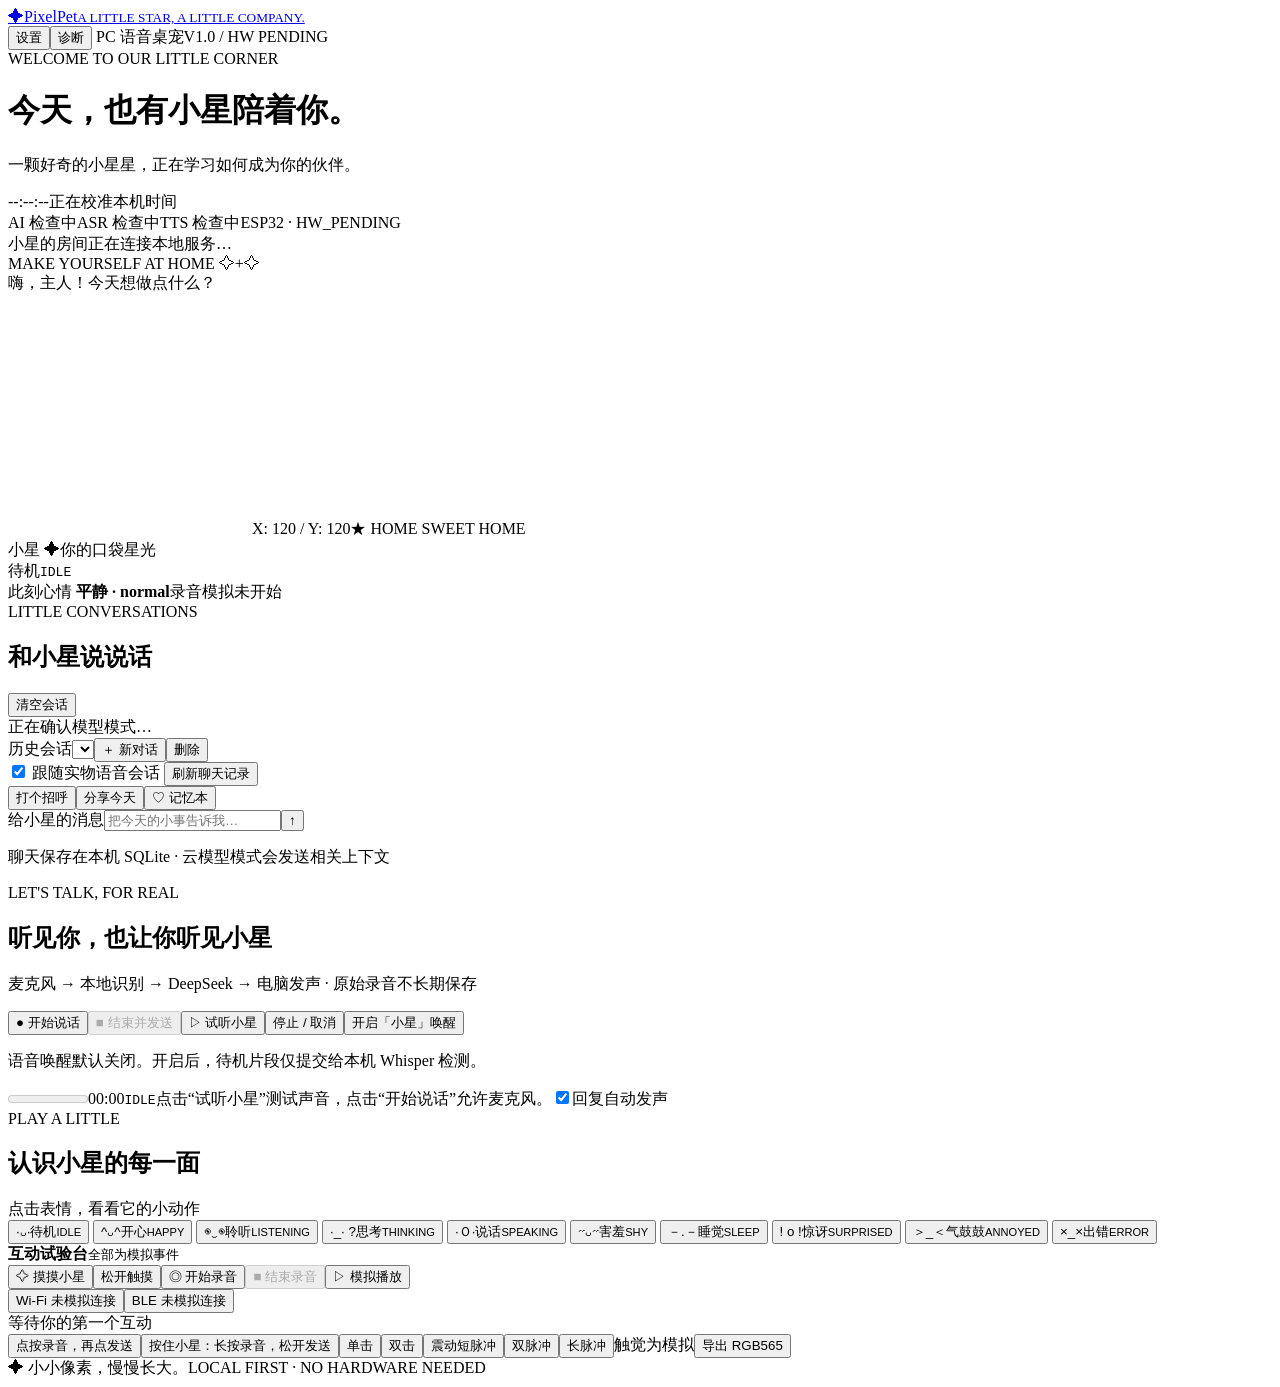
==== frontend/index.html @ e48142c2 "Publish PixelPet V1.2-RC2 source snapshot" ====
<!doctype html>
<html lang="zh-CN">
<head>
  <meta charset="utf-8">
  <meta name="viewport" content="width=device-width, initial-scale=1">
  <meta name="theme-color" content="#faf8f2">
  <title>PixelPet · 小星的房间</title>
  <link rel="icon" href="data:image/svg+xml,%3Csvg xmlns='http://www.w3.org/2000/svg' viewBox='0 0 32 32'%3E%3Cpath fill='%23edaa48' d='M14 2h4v8h10v6h-6v14l-6-6-6 6V16H4v-6h10z'/%3E%3C/svg%3E">
  <link rel="stylesheet" href="/static/css/style.css">
  <link rel="stylesheet" href="/static/css/v1.css">
  <script src="/static/js/auth.js" defer></script>
  <script src="/static/js/pet-behavior.js?v=1" defer></script>
  <script src="/static/js/pet.js?v=2" defer></script>
  <script src="/static/js/app.js" defer></script>
  <script src="/static/js/chat.js?v=3" defer></script>
  <script src="/static/js/lip-sync.js?v=1" defer></script>
  <script src="/static/js/audio-player.js?v=2" defer></script>
  <script src="/static/js/wake-word.js?v=1" defer></script>
  <script src="/static/js/runtime.js?v=3" defer></script>
</head>
<body>
  <div class="page">
    <header class="header">
      <a class="brand" href="/" aria-label="PixelPet 首页"><span class="brand-star">✦</span><span>PixelPet<small>A LITTLE STAR, A LITTLE COMPANY.</small></span></a>
      <div class="header-right"><button class="text-button" id="settings-toggle" type="button">设置</button><button class="text-button" id="diagnostics-toggle" type="button">诊断</button><span class="mode"><i></i> PC 语音桌宠</span><span class="version">V1.0 / HW PENDING</span></div>
    </header>
    <main>
      <div class="intro"><div><span class="eyebrow">WELCOME TO OUR LITTLE CORNER</span><h1>今天，也有小星陪着你<span>。</span></h1><p>一颗好奇的小星星，正在学习如何成为你的伙伴。</p></div><div class="date-block"><time id="clock">--:--:--</time><span id="date">正在校准本机时间</span></div></div>
      <div class="readiness" aria-live="polite"><span id="llm-ready">AI 检查中</span><span id="asr-ready">ASR 检查中</span><span id="tts-ready">TTS 检查中</span><span>ESP32 · HW_PENDING</span></div>
      <div class="room-grid">
        <section class="pet-room" aria-label="小星的像素房间">
          <div class="room-top"><span class="room-label"><i></i> 小星的房间</span><span id="connection" role="status">正在连接本地服务…</span></div>
          <div class="stage">
            <span class="scene-label">MAKE YOURSELF AT HOME</span>
            <span class="sparkle s1">✧</span><span class="sparkle s2">+</span><span class="sparkle s3">✧</span>
            <div class="speech" id="pet-speech">嗨，主人！今天想做点什么？</div>
            <canvas id="pet" width="240" height="240" role="img" aria-label="小星：待机，眨眼和呼吸"></canvas>
            <span class="floor-line"></span><span class="scene-coordinate">X: 120 / Y: 120</span><span class="scene-tag">★ HOME SWEET HOME</span>
          </div>
          <div class="pet-caption"><div><span class="name">小星 <span>✦</span></span><span class="pet-subtitle">你的口袋星光</span></div><div class="state-pill"><i></i><span id="state-label">待机</span><code id="state-code">IDLE</code></div></div>
          <div class="emotion-line"><span>此刻心情 <b id="emotion">平静 · normal</b></span><span id="recording">录音模拟未开始</span></div>
        </section>
        <section class="chat-panel" aria-label="小星对话">
          <div class="panel-heading"><div><span class="eyebrow">LITTLE CONVERSATIONS</span><h2>和小星说说话</h2></div><button class="text-button" id="clear-chat" type="button">清空会话</button></div>
          <div class="demo-note" id="chat-mode" role="status">正在确认模型模式…</div>
          <div class="conversation-tools"><label class="sr-only" for="conversation-select">历史会话</label><select id="conversation-select" aria-label="历史会话"></select><button type="button" id="new-chat">＋ 新对话</button><button type="button" id="delete-chat">删除</button></div>
          <div class="chat-footnote"><label><input type="checkbox" id="follow-device-chat" checked> 跟随实物语音会话</label> <button type="button" id="refresh-chat-history">刷新聊天记录</button><span id="history-sync-status" role="status"></span></div>
          <div class="chat-log" id="chat-log" role="log" aria-live="polite" aria-relevant="additions"></div>
          <div class="chat-bottom"><div class="suggestions"><button type="button" data-message="你好，小星！">打个招呼</button><button type="button" data-message="今天有点累了">分享今天</button><button type="button" id="open-memories">♡ 记忆本</button></div><form id="chat-form"><label class="sr-only" for="message">给小星的消息</label><input id="message" placeholder="把今天的小事告诉我…" maxlength="2000" autocomplete="off" required><button type="submit" aria-label="发送消息">↑</button></form><p class="chat-footnote">聊天保存在本机 SQLite · 云模型模式会发送相关上下文</p></div>
        </section>
      </div>
      <section class="voice-dock" aria-label="真实电脑语音">
        <div><span class="eyebrow">LET'S TALK, FOR REAL</span><h2>听见你，也让你听见小星</h2><p>麦克风 → 本地识别 → DeepSeek → 电脑发声 · 原始录音不长期保存</p></div>
        <div class="voice-controls"><button id="voice-start" type="button">● 开始说话</button><button id="voice-stop" type="button" disabled>■ 结束并发送</button><button id="voice-play" type="button">▷ 试听小星</button><button id="voice-cancel" type="button">停止 / 取消</button><button id="wake-toggle" type="button" aria-pressed="false">开启「小星」唤醒</button></div>
        <p id="wake-status" role="status">语音唤醒默认关闭。开启后，待机片段仅提交给本机 Whisper 检测。</p>
        <div class="voice-meter-row"><meter id="voice-level" min="0" max="1" value="0" aria-label="麦克风音量"></meter><span id="voice-time">00:00</span><code id="audio-state" aria-live="polite">IDLE</code><span id="voice-status" role="status">点击“试听小星”测试声音，点击“开始说话”允许麦克风。</span><label><input id="auto-speak" type="checkbox" checked>回复自动发声</label></div>
      </section>
      <section class="workbench" aria-label="交互与表情测试">
        <div class="bench-heading"><div><span class="eyebrow">PLAY A LITTLE</span><h2>认识小星的每一面</h2></div><span>点击表情，看看它的小动作</span></div>
        <div class="expression-grid" id="expressions">
          <button type="button" data-state="IDLE" aria-pressed="true"><span>·ᴗ·</span>待机<small>IDLE</small></button>
          <button type="button" data-state="HAPPY" aria-pressed="false"><span>^ᴗ^</span>开心<small>HAPPY</small></button>
          <button type="button" data-state="LISTENING" aria-pressed="false"><span>◉‿◉</span>聆听<small>LISTENING</small></button>
          <button type="button" data-state="THINKING" aria-pressed="false"><span>·_· ?</span>思考<small>THINKING</small></button>
          <button type="button" data-state="SPEAKING" aria-pressed="false"><span>·Ｏ·</span>说话<small>SPEAKING</small></button>
          <button type="button" data-state="SHY" aria-pressed="false"><span>˶ᴗ˶</span>害羞<small>SHY</small></button>
          <button type="button" data-state="SLEEP" aria-pressed="false"><span>－.－</span>睡觉<small>SLEEP</small></button>
          <button type="button" data-state="SURPRISED" aria-pressed="false"><span>! o !</span>惊讶<small>SURPRISED</small></button>
          <button type="button" data-state="ANNOYED" aria-pressed="false"><span>＞_＜</span>气鼓鼓<small>ANNOYED</small></button>
          <button type="button" data-state="ERROR" aria-pressed="false"><span>×_×</span>出错<small>ERROR</small></button>
        </div>
        <div class="hardware-row"><div class="hardware-title"><strong>互动试验台</strong><small>全部为模拟事件</small></div><div class="event-buttons"><button type="button" data-event="touch_start">✧ 摸摸小星</button><button type="button" data-event="touch_end">松开触摸</button><button type="button" data-event="audio_start" id="audio-start">◎ 开始录音</button><button type="button" data-event="audio_end" id="audio-end" disabled>■ 结束录音</button><button type="button" data-event="audio_play">▷ 模拟播放</button></div></div>
        <div class="device-row"><div class="device-links"><button type="button" data-event="wifi_connected" id="wifi">Wi-Fi <span>未模拟连接</span></button><button type="button" data-event="ble_connected" id="ble">BLE <span>未模拟连接</span></button></div><span class="event-log" id="event-log" role="status">等待你的第一个互动</span></div>
        <div class="touch-row"><button type="button" id="touch-record" aria-pressed="false">点按录音，再点发送</button><button type="button" id="touch-pad">按住小星：长按录音，松开发送</button><button type="button" data-touch="tap">单击</button><button type="button" data-touch="double_tap">双击</button><button type="button" data-haptic="short">震动短脉冲</button><button type="button" data-haptic="double">双脉冲</button><button type="button" data-haptic="long">长脉冲</button><span id="haptic-status">触觉为模拟</span><button type="button" id="export-frame">导出 RGB565</button></div>
      </section>
      <section class="workbench" id="settings-panel" hidden aria-label="小星设置"><div class="bench-heading"><h2>小星的设置</h2><button type="button" class="text-button" id="close-settings">收起</button></div><form id="settings-form" class="settings-grid">
        <label>名字<input name="name" maxlength="40" value="小星"></label><label>性格<input name="personality" maxlength="100" value="cute"></label>
        <label>音量 <output id="volume-value">100%</output><input name="volume" type="range" min="0" max="1" step="0.05" value="1"></label><label>语速 <output id="rate-value">1.00 × (+0%)</output><input name="rate" type="range" min="0.8" max="1.2" step="0.01" value="1"></label><label>音高微调 <output id="pitch-value">+0 Hz</output><input name="pitch_hz" type="range" min="-12" max="12" step="1" value="0"></label>
        <label>语音输出<select name="tts_provider"><option value="edge">Edge 自然语音（在线 · 默认）</option><option value="sapi">Windows SAPI（离线兼容）</option><option value="mock">Mock（明确测试）</option><option value="browser">浏览器语音合成</option></select></label><label>声音<select name="voice"><option value="">默认中文声音</option></select></label>
        <label>麦克风<select name="microphone_id"><option value="">系统默认（授权后显示设备）</option></select></label><label>识别方式<select name="asr_provider"><option value="local_whisper">本地 Whisper CPU</option><option value="baidu_asr">百度语音识别（在线）</option><option value="disabled">关闭语音识别</option></select></label>
        <label>亮度（模拟）<input name="brightness" type="range" min="0.1" max="1" step="0.05"></label><label>动画 FPS<input name="animation_fps" type="number" min="1" max="30" value="12"></label><label>触觉强度（模拟）<input name="haptic_strength" type="range" min="0" max="1" step="0.1"></label>
        <label><input name="haptics" type="checkbox">允许模拟震动</label><label><input name="proactive_enabled" type="checkbox">允许限频主动问候（默认关闭）</label>
        <label>安静时段开始<input name="quiet_start" type="time" value="22:00"></label><label>安静时段结束<input name="quiet_end" type="time" value="08:00"></label>
        <label>时区<input name="time_zone" value="Asia/Shanghai"></label><label>时制<select name="time_format"><option value="24">24 小时</option><option value="12">12 小时</option></select></label>
        <label>每日提醒上限<input name="daily_limit" type="number" min="0" max="100" value="3"></label><label>模型名称<input name="llm_model" value="deepseek-flash" maxlength="100"></label>
        <div class="speech-actions"><button type="button" id="voice-preview">▷ 试听当前声音</button><button type="button" id="voice-defaults">恢复语音默认值</button><a href="/voice-test" target="_blank" rel="noopener">打开声音对比页 ↗</a></div><button type="submit">保存其他设置</button><span id="settings-status" role="status"></span>
      </form><p class="memory-hint">DeepSeek 接收聊天文本和相关记忆；Edge 自然语音会将回复文本发送给 Microsoft，无需 API Key；Whisper 与 SAPI 在本机运行。语音控制自动保存，其余设置点击保存。浏览器合成取决于系统/浏览器声音，可能使用在线声音。安静时段内自动播放和模拟触觉关闭。</p></section>
      <section class="workbench" id="diagnostics-panel" hidden aria-label="诊断"><div class="bench-heading"><h2>设备与事件诊断</h2><button type="button" id="refresh-diagnostics">刷新</button></div><pre id="diagnostics-output">等待诊断</pre><h3>本地提醒</h3><form id="reminder-form"><label class="sr-only" for="reminder-text">提醒内容</label><input id="reminder-text" placeholder="提醒内容" maxlength="500" required><label class="sr-only" for="reminder-time">提醒时间（本机时区）</label><input id="reminder-time" type="datetime-local" title="以电脑本机时区输入，与宠物显示时区可不同" required><button type="submit">添加</button></form><div id="reminder-list"></div><p class="memory-hint">提醒时间按电脑本机时区输入；仅在本服务和页面运行时显示。服务关闭不通知，超过 24 小时的过期提醒不补发。安静时段和次数限制会推迟提醒。</p></section>
      <p id="error" class="error" role="alert" hidden></p>
      <p id="chat-error" class="error" role="alert" hidden></p>
      <section id="memory-panel" class="workbench memory-panel" aria-label="长期记忆本" hidden>
        <div class="bench-heading"><div><span class="eyebrow">THINGS I REMEMBER</span><h2>小星的记忆本</h2></div><button id="close-memories" class="text-button" type="button">收起</button></div>
        <p class="memory-hint">只保留重要事实；删除会话不会删除记忆。敏感内容不会自动提取为长期记忆，原聊天仍会保存在本机。</p>
        <p id="memory-sync-status" class="memory-hint" role="status">展开时自动同步；完整对话请查看上方聊天记录。</p>
        <div class="memory-search"><label class="sr-only" for="memory-query">检索记忆</label><input id="memory-query" placeholder="搜索项目、爱好、重要的事情…" maxlength="2000"><button type="button" id="search-memories">搜索</button><button type="button" id="all-memories">全部</button></div>
        <div class="memory-actions"><a href="/api/memories/export" download="pixelpet-memories.json">导出记忆 JSON</a><button type="button" id="clear-all-memories">清空全部记忆</button></div>
        <div id="memory-list" aria-live="polite"></div>
        <form id="memory-form"><label class="sr-only" for="memory-category">记忆分类</label><select id="memory-category"><option value="explicit">明确记住</option><option value="basic">基本信息</option><option value="interest">兴趣爱好</option><option value="work">学习工作</option><option value="project">长期项目</option><option value="event">重要事件</option><option value="preference">个人偏好</option></select><label class="sr-only" for="memory-content">记忆内容</label><input id="memory-content" maxlength="1000" placeholder="想让我记住什么？" required><button type="submit" aria-label="新增记忆">＋</button></form>
      </section>
    </main>
    <footer><span>✦ 小小像素，慢慢长大。</span><span>LOCAL FIRST <i>·</i> NO HARDWARE NEEDED</span></footer>
  </div>
</body>
</html>
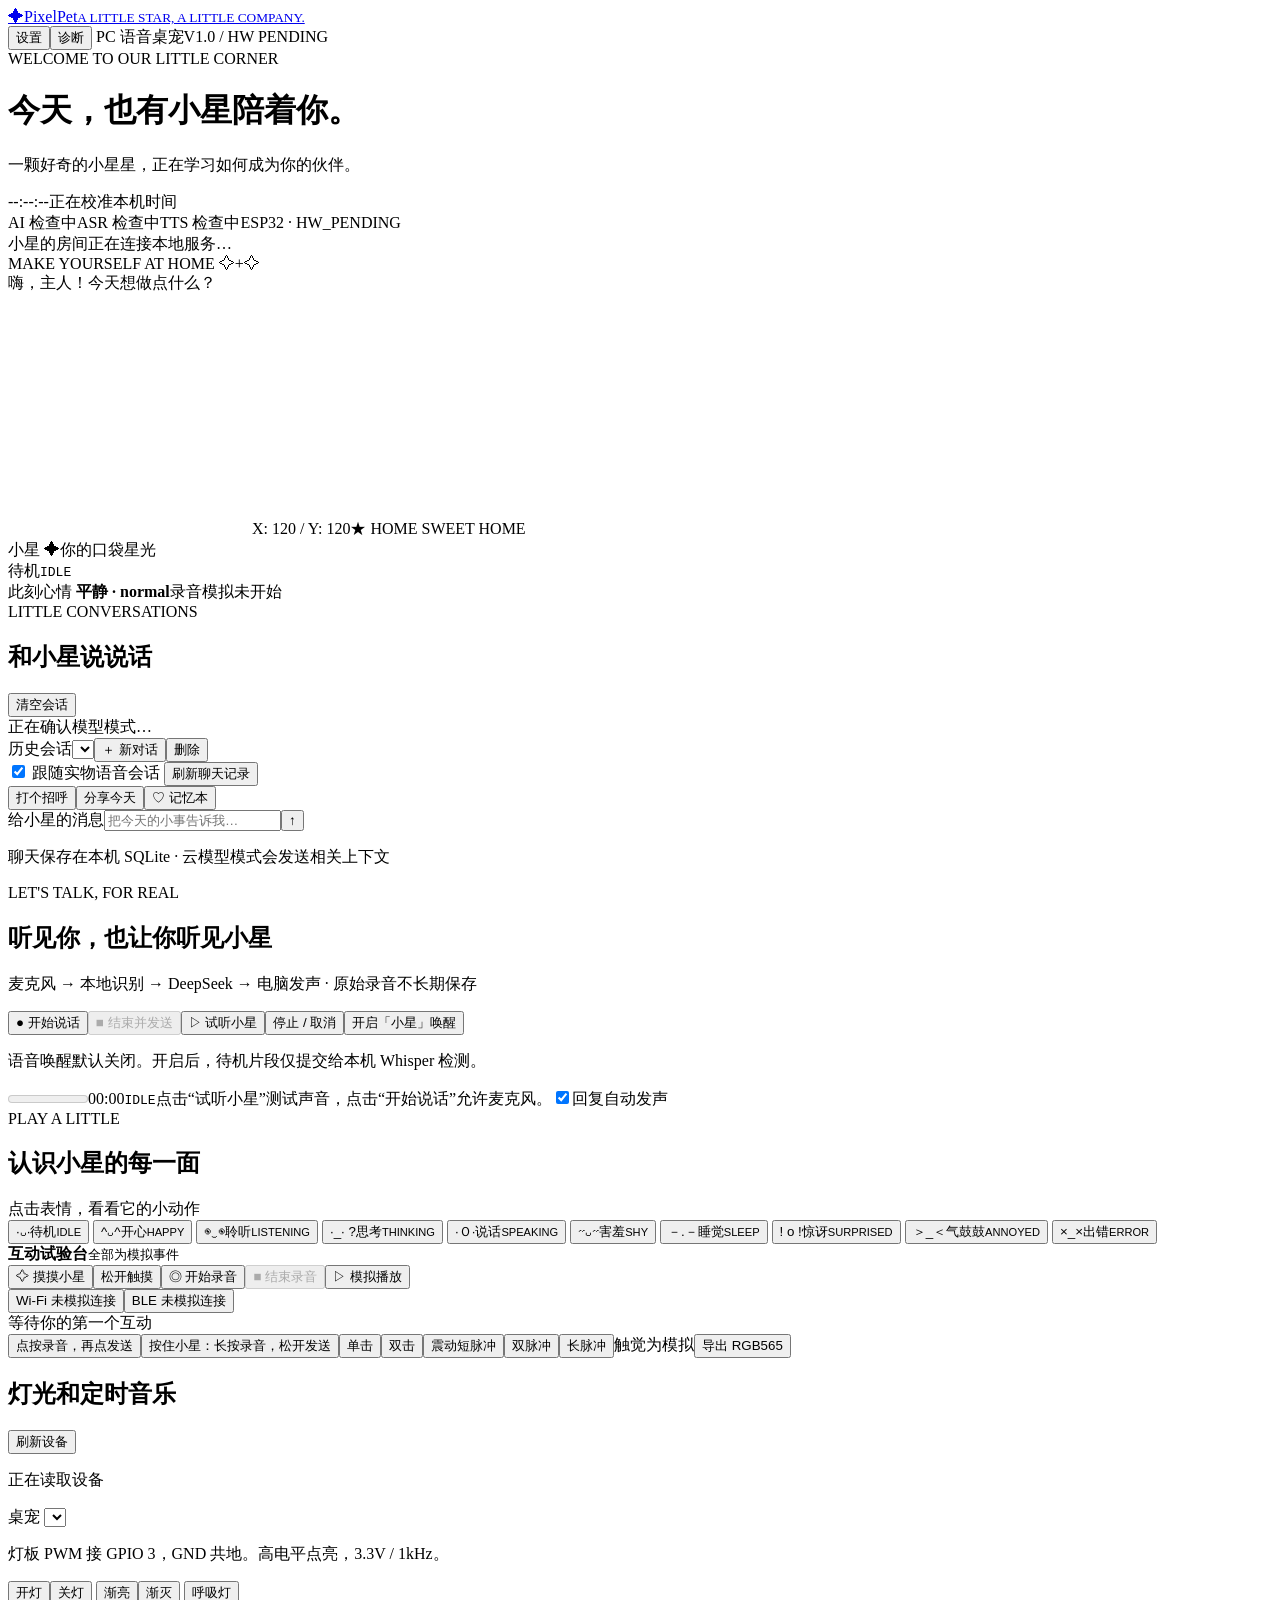
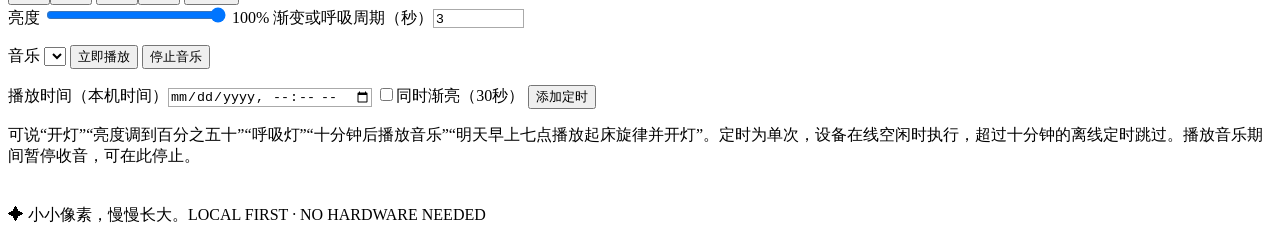
==== commit ebdb48ec: "Add voice music alarms PWM lighting and automatic health follow-ups" ====
--- a/frontend/index.html
+++ b/frontend/index.html
@@ -17,6 +17,7 @@
   <script src="/static/js/audio-player.js?v=2" defer></script>
   <script src="/static/js/wake-word.js?v=1" defer></script>
   <script src="/static/js/runtime.js?v=3" defer></script>
+  <script src="/static/js/home.js?v=1" defer></script>
 </head>
 <body>
   <div class="page">
@@ -85,6 +86,25 @@
         <label>每日提醒上限<input name="daily_limit" type="number" min="0" max="100" value="3"></label><label>模型名称<input name="llm_model" value="deepseek-flash" maxlength="100"></label>
         <div class="speech-actions"><button type="button" id="voice-preview">▷ 试听当前声音</button><button type="button" id="voice-defaults">恢复语音默认值</button><a href="/voice-test" target="_blank" rel="noopener">打开声音对比页 ↗</a></div><button type="submit">保存其他设置</button><span id="settings-status" role="status"></span>
       </form><p class="memory-hint">DeepSeek 接收聊天文本和相关记忆；Edge 自然语音会将回复文本发送给 Microsoft，无需 API Key；Whisper 与 SAPI 在本机运行。语音控制自动保存，其余设置点击保存。浏览器合成取决于系统/浏览器声音，可能使用在线声音。安静时段内自动播放和模拟触觉关闭。</p></section>
+      <section class="workbench" id="home-panel" style="padding-bottom:22px" aria-label="灯光和定时音乐">
+        <div class="bench-heading"><h2>灯光和定时音乐</h2><button type="button" id="home-refresh" class="text-button">刷新设备</button></div>
+        <p id="home-status" role="status">正在读取设备</p>
+        <label>桌宠 <select id="home-device"></select></label>
+        <p>灯板 PWM 接 GPIO 3，GND 共地。高电平点亮，3.3V / 1kHz。</p>
+        <div class="voice-controls" style="justify-content:flex-start">
+          <button type="button" data-lamp="on">开灯</button><button type="button" data-lamp="off">关灯</button>
+          <button type="button" data-lamp="fade">渐亮</button><button type="button" data-lamp="dim">渐灭</button>
+          <button type="button" data-lamp="breath">呼吸灯</button>
+        </div>
+        <label>亮度 <input id="home-level" type="range" min="0" max="100" value="100" style="width:180px"> <output id="home-level-value">100%</output></label>
+        <label>渐变或呼吸周期（秒）<input id="home-seconds" type="number" min="1" max="600" value="3" style="width:85px;border:1px solid #aaa"></label>
+        <p><label>音乐 <select id="home-track"></select></label> <button type="button" id="home-play">立即播放</button> <button type="button" id="home-stop">停止音乐</button></p>
+        <p><label>播放时间（本机时间）<input id="home-time" type="datetime-local" style="width:auto;border:1px solid #aaa"></label>
+          <label><input id="home-wake" type="checkbox" style="width:auto">同时渐亮（30秒）</label>
+          <button type="button" id="home-create">添加定时</button></p>
+        <div id="home-alarms"></div>
+        <p>可说“开灯”“亮度调到百分之五十”“呼吸灯”“十分钟后播放音乐”“明天早上七点播放起床旋律并开灯”。定时为单次，设备在线空闲时执行，超过十分钟的离线定时跳过。播放音乐期间暂停收音，可在此停止。</p>
+      </section>
       <section class="workbench" id="diagnostics-panel" hidden aria-label="诊断"><div class="bench-heading"><h2>设备与事件诊断</h2><button type="button" id="refresh-diagnostics">刷新</button></div><pre id="diagnostics-output">等待诊断</pre><h3>本地提醒</h3><form id="reminder-form"><label class="sr-only" for="reminder-text">提醒内容</label><input id="reminder-text" placeholder="提醒内容" maxlength="500" required><label class="sr-only" for="reminder-time">提醒时间（本机时区）</label><input id="reminder-time" type="datetime-local" title="以电脑本机时区输入，与宠物显示时区可不同" required><button type="submit">添加</button></form><div id="reminder-list"></div><p class="memory-hint">提醒时间按电脑本机时区输入；仅在本服务和页面运行时显示。服务关闭不通知，超过 24 小时的过期提醒不补发。安静时段和次数限制会推迟提醒。</p></section>
       <p id="error" class="error" role="alert" hidden></p>
       <p id="chat-error" class="error" role="alert" hidden></p>
